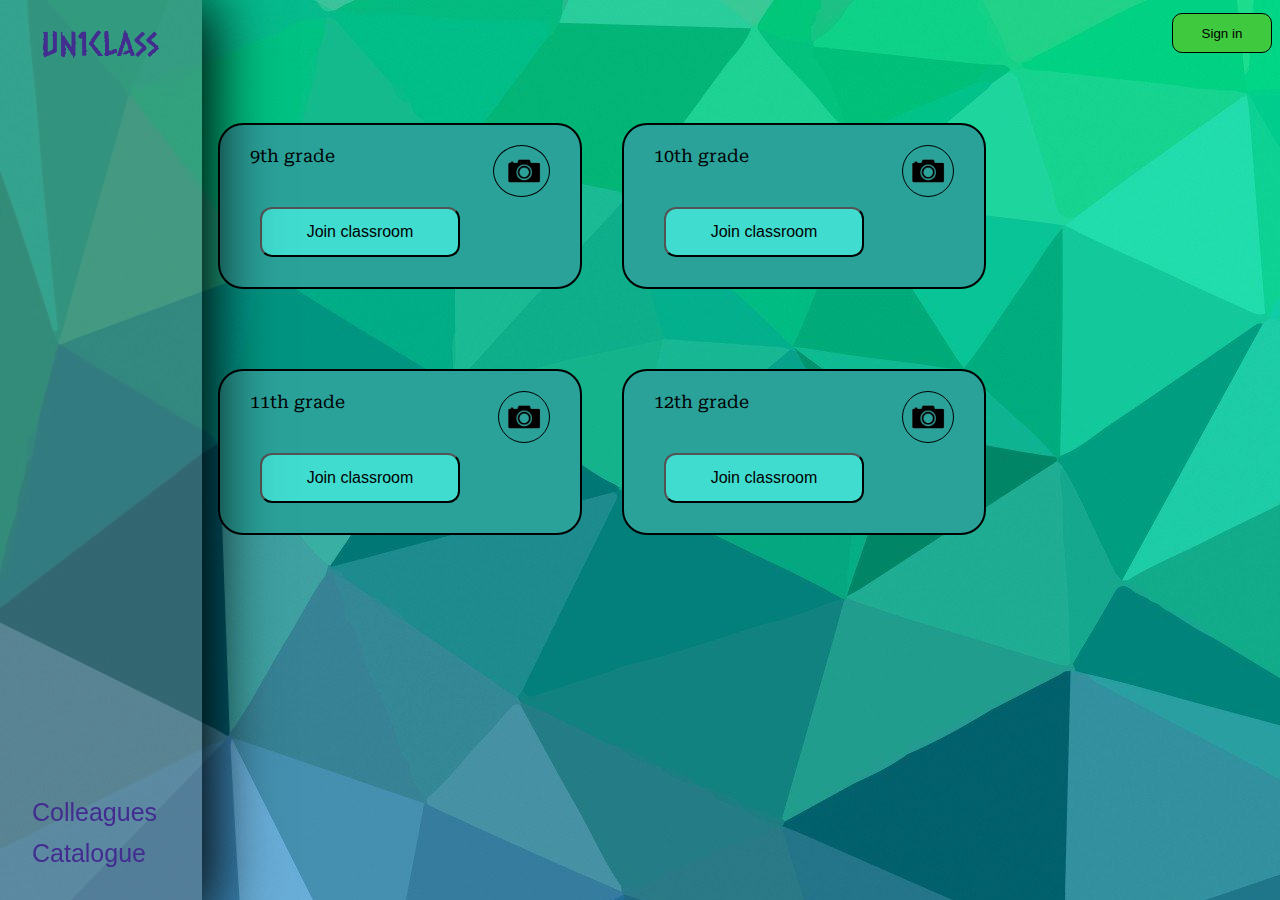
==== UniClass/index.html @ ac0d47ea "Add files via upload" ====
<!DOCTYPE html>
<html>
    <head>
        <meta charset="UTF-8">
        <meta http-equiv="X-UA-Compatible" content="IE=edge">
        <meta name="viewport" content="width=device-width, initial-scale=1.0">
        
        <title>Un1Class</title>
        <link rel="preconnect" href="https://fonts.googleapis.com">
<link rel="preconnect" href="https://fonts.gstatic.com" crossorigin>
<link href="https://fonts.googleapis.com/css2?family=Lobster+Two&family=M+PLUS+Rounded+1c&family=Roboto+Serif:opsz@8..144&display=swap" rel="stylesheet">
        <link rel="stylesheet" href="css\index.css">
         <link rel="stylesheet" href="css\header.css">
        <link rel="stylesheet" href="css\styles\orar.css">
    </head> 
    <body class="body">
        
        <div class="header">
            <div class="parte-stanga">
           
             </div>
                 
 </div>
 
 <div class="sidenav">
    <a href="index.html"> 
        <img  class="logo" src="imagini\logo.png" width="130px"></a>
    <div class="">  
    </div>
   <div class="links">
    <!--<a class="okhome">Home</a>-->
    
    <a href="coligei.html">Colleagues</a>
    <a href="Catalogue.html">Catalogue</a>
        </div>
  </div>
  <div class="header">
    <div class="partedreapta">
<div > <a href="login.html"> <button class="signinbut">Sign in</button></a></div>
    </div>
  </div>

  <div class="box">
    <div id="slide" class="parte">
        <div class="fundal"> 
      <div class="cutie">
        <div>
          <span class="text">9th grade</span>
      
      
    </div>
      <div class="imgprof"> ]<img src="imagini/unknown.png" alt="" width="50px">
      </div>
    </div> 
     <div class="infoclas">
      <a href="video2.html"><button value="joinclass" class="joinclass">Join classroom</button></a>
      </div>
    </div>
    
  </div>
  <div id="slide2" class="parte">
    <div class="fundal"> 
  <div class="cutie">
    <div>
      <span class="text">10th grade</span>
  
  
</div>
  <div class="imgprof"> <img src="imagini/unknown.png" alt="" width="50px">
  </div>
</div> 
 <div class="infoclas">
  <a href="video2.html"><button value="joinclass" class="joinclass">Join classroom</button></a>
  </div>
</div>
  </div>
  <div id="slide3" class="parte">
    <div class="fundal"> 
  <div class="cutie">
    <div>
      <span class="text">11th grade</span>
  
  
</div>
  <div class="imgprof">  <img src="imagini/unknown.png" alt="" width="50px">
  </div>
</div> 
 <div class="infoclas">
  <a href="video2.html"><button value="joinclass" class="joinclass">Join classroom</button></a>
  </div>
</div>
</div>
<div id="slide4" class="parte">
  <div class="fundal"> 
<div class="cutie">
  <div>
    <span class="text">12th grade</span>


</div>
<div class="imgprof">  <img src="imagini/unknown.png" alt="" width="50px">
</div>
</div> 
<div class="infoclas">
  <a href="video2.html"><button value="joinclass" class="joinclass">Join classroom</button></a>
</div>
</div>



    </body>
</html>
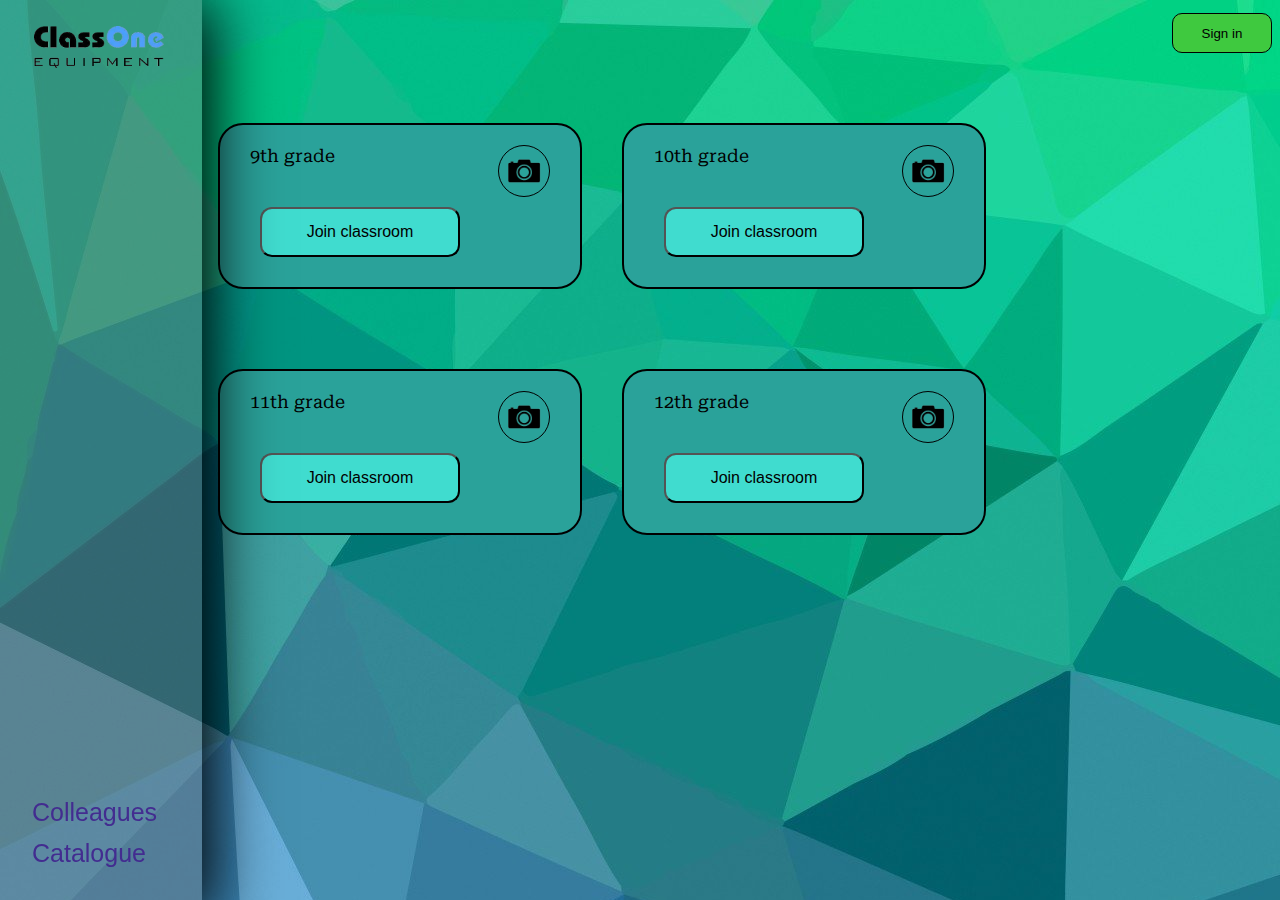
==== commit 991a0fbe: "Add files via upload" ====
--- a/UniClass/index.html
+++ b/UniClass/index.html
@@ -4,14 +4,16 @@
         <meta charset="UTF-8">
         <meta http-equiv="X-UA-Compatible" content="IE=edge">
         <meta name="viewport" content="width=device-width, initial-scale=1.0">
-        
-        <title>Un1Class</title>
+        <link rel="icon" type="image/x-icon" href="/imagini/logo.png">
+        <title>ClassOne</title>
+        <link rel="" href="">
         <link rel="preconnect" href="https://fonts.googleapis.com">
 <link rel="preconnect" href="https://fonts.gstatic.com" crossorigin>
 <link href="https://fonts.googleapis.com/css2?family=Lobster+Two&family=M+PLUS+Rounded+1c&family=Roboto+Serif:opsz@8..144&display=swap" rel="stylesheet">
         <link rel="stylesheet" href="css\index.css">
          <link rel="stylesheet" href="css\header.css">
         <link rel="stylesheet" href="css\styles\orar.css">
+        
     </head> 
     <body class="body">
         
@@ -49,11 +51,11 @@
       
       
     </div>
-      <div class="imgprof"> ]<img src="imagini/unknown.png" alt="" width="50px">
+      <div class="imgprof"> <img src="imagini/unknown.png" alt="" width="50px">
       </div>
     </div> 
      <div class="infoclas">
-      <a href="video2.html"><button value="joinclass" class="joinclass">Join classroom</button></a>
+      <a href="video.html"><button value="joinclass" class="joinclass">Join classroom</button></a>
       </div>
     </div>
     
@@ -70,7 +72,7 @@
   </div>
 </div> 
  <div class="infoclas">
-  <a href="video2.html"><button value="joinclass" class="joinclass">Join classroom</button></a>
+  <a href="video.html"><button value="joinclass" class="joinclass">Join classroom</button></a>
   </div>
 </div>
   </div>
@@ -86,7 +88,7 @@
   </div>
 </div> 
  <div class="infoclas">
-  <a href="video2.html"><button value="joinclass" class="joinclass">Join classroom</button></a>
+  <a href="video.html"><button value="joinclass" class="joinclass">Join classroom</button></a>
   </div>
 </div>
 </div>
@@ -102,7 +104,7 @@
 </div>
 </div> 
 <div class="infoclas">
-  <a href="video2.html"><button value="joinclass" class="joinclass">Join classroom</button></a>
+  <a href="video.html"><button value="joinclass" class="joinclass">Join classroom</button></a>
 </div>
 </div>
 
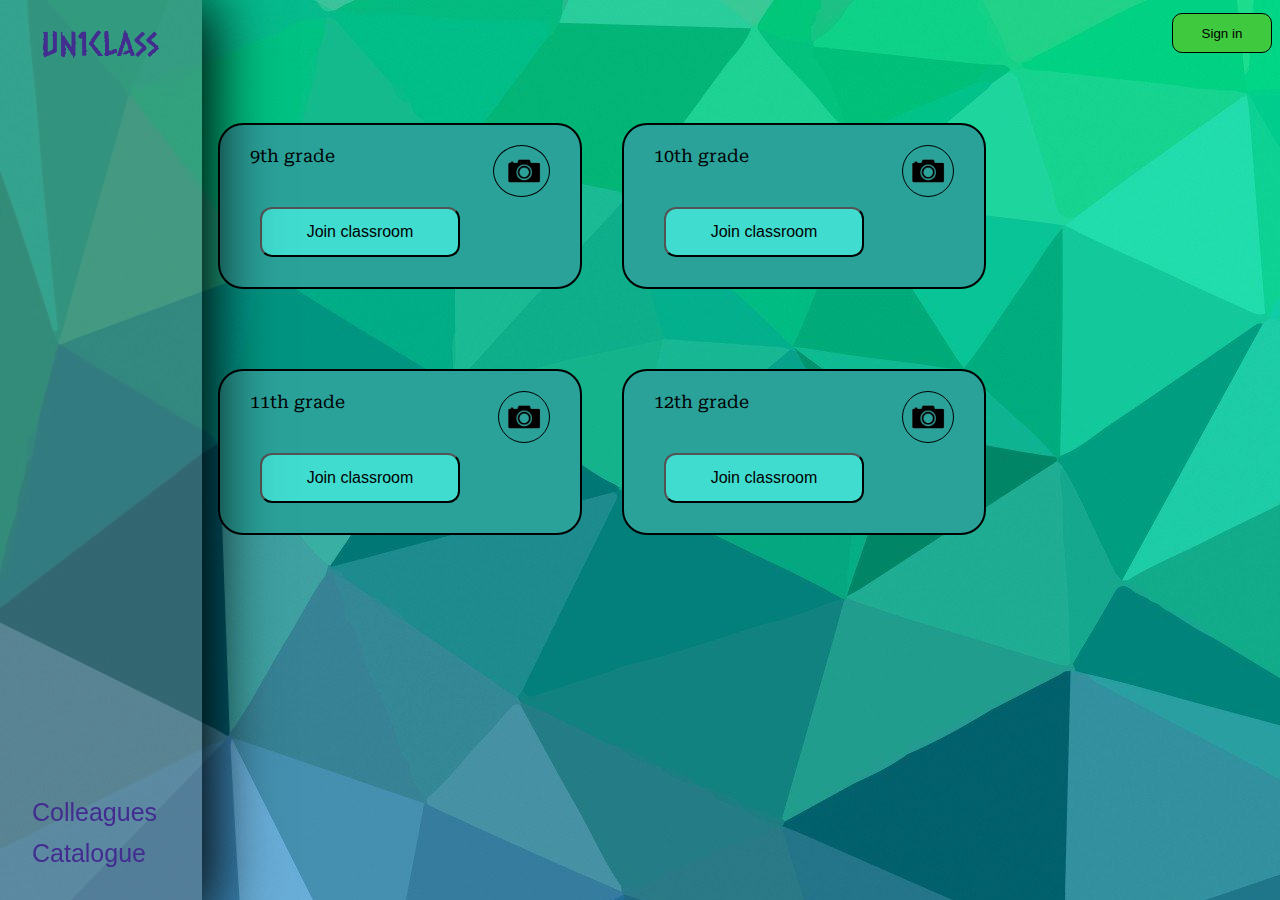
==== commit 65ecec91: "Add files via upload" ====
--- a/UniClass/index.html
+++ b/UniClass/index.html
@@ -1,19 +1,17 @@
-<!DOCTYPE html>
+
 <html>
     <head>
         <meta charset="UTF-8">
         <meta http-equiv="X-UA-Compatible" content="IE=edge">
         <meta name="viewport" content="width=device-width, initial-scale=1.0">
-        <link rel="icon" type="image/x-icon" href="/imagini/logo.png">
-        <title>ClassOne</title>
-        <link rel="" href="">
+        
+        <title>Un1Class</title>
         <link rel="preconnect" href="https://fonts.googleapis.com">
 <link rel="preconnect" href="https://fonts.gstatic.com" crossorigin>
 <link href="https://fonts.googleapis.com/css2?family=Lobster+Two&family=M+PLUS+Rounded+1c&family=Roboto+Serif:opsz@8..144&display=swap" rel="stylesheet">
         <link rel="stylesheet" href="css\index.css">
          <link rel="stylesheet" href="css\header.css">
         <link rel="stylesheet" href="css\styles\orar.css">
-        
     </head> 
     <body class="body">
         
@@ -51,11 +49,11 @@
       
       
     </div>
-      <div class="imgprof"> <img src="imagini/unknown.png" alt="" width="50px">
+      <div class="imgprof"> ]<img src="imagini/unknown.png" alt="" width="50px">
       </div>
     </div> 
      <div class="infoclas">
-      <a href="video.html"><button value="joinclass" class="joinclass">Join classroom</button></a>
+      <a href="video2.html"><button value="joinclass" class="joinclass">Join classroom</button></a>
       </div>
     </div>
     
@@ -68,11 +66,12 @@
   
   
 </div>
+
   <div class="imgprof"> <img src="imagini/unknown.png" alt="" width="50px">
   </div>
 </div> 
  <div class="infoclas">
-  <a href="video.html"><button value="joinclass" class="joinclass">Join classroom</button></a>
+  <a href="video2.html"><button value="joinclass" class="joinclass">Join classroom</button></a>
   </div>
 </div>
   </div>
@@ -88,7 +87,7 @@
   </div>
 </div> 
  <div class="infoclas">
-  <a href="video.html"><button value="joinclass" class="joinclass">Join classroom</button></a>
+  <a href="video2.html"><button value="joinclass" class="joinclass">Join classroom</button></a>
   </div>
 </div>
 </div>
@@ -104,11 +103,12 @@
 </div>
 </div> 
 <div class="infoclas">
-  <a href="video.html"><button value="joinclass" class="joinclass">Join classroom</button></a>
+  <a href="video2.html"><button value="joinclass" class="joinclass">Join classroom</button></a>
 </div>
 </div>
 
 
 
     </body>
-</html>+</html>
+
